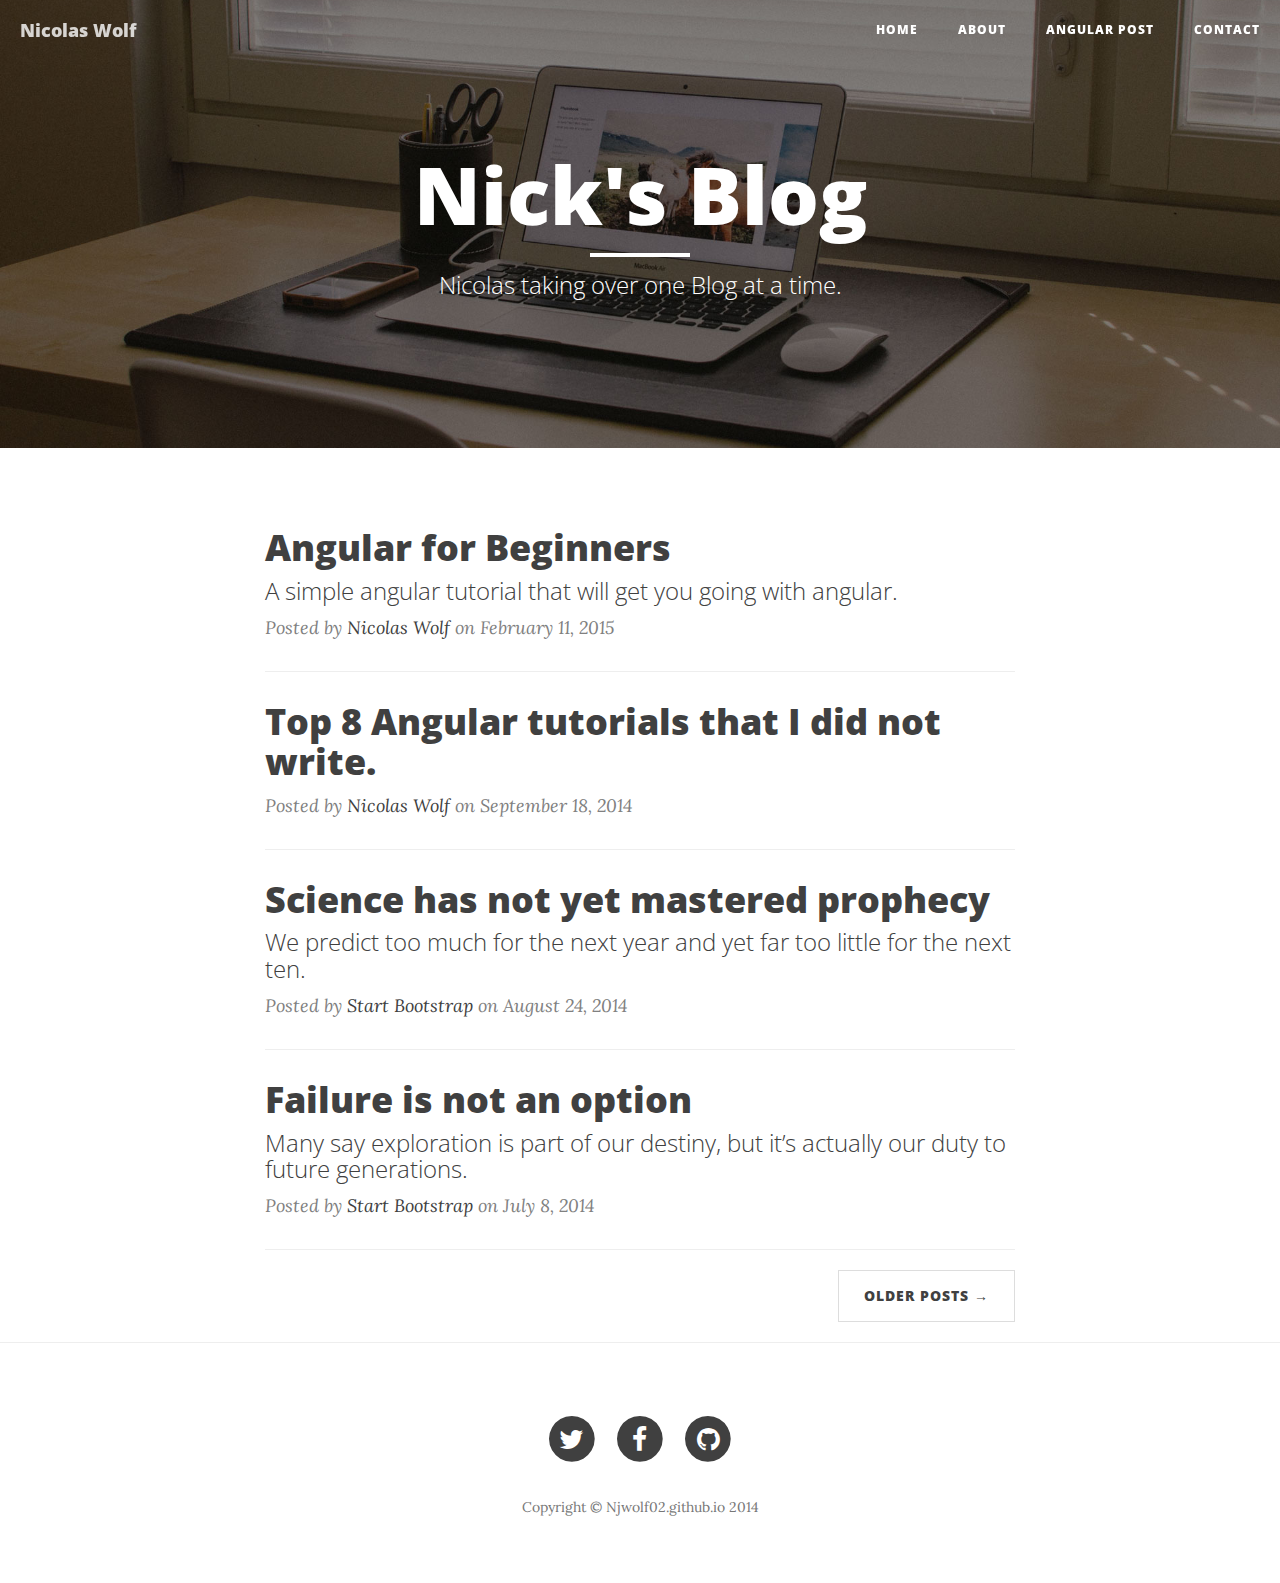
==== index.html @ 0912103f "fix link" ====
<!DOCTYPE html>
<html lang="en">

<head>

    <meta charset="utf-8">
    <meta http-equiv="X-UA-Compatible" content="IE=edge">
    <meta name="viewport" content="width=device-width, initial-scale=1">
    <meta name="description" content="">
    <meta name="author" content="">

    <title>Clean Blog</title>

    <!-- Bootstrap Core CSS -->
    <link href="css/bootstrap.min.css" rel="stylesheet">

    <!-- Custom CSS -->
    <link href="css/clean-blog.min.css" rel="stylesheet">

    <!-- Custom Fonts -->
    <link href="http://maxcdn.bootstrapcdn.com/font-awesome/4.1.0/css/font-awesome.min.css" rel="stylesheet" type="text/css">
    <link href='http://fonts.googleapis.com/css?family=Lora:400,700,400italic,700italic' rel='stylesheet' type='text/css'>
    <link href='http://fonts.googleapis.com/css?family=Open+Sans:300italic,400italic,600italic,700italic,800italic,400,300,600,700,800' rel='stylesheet' type='text/css'>

    <!-- HTML5 Shim and Respond.js IE8 support of HTML5 elements and media queries -->
    <!-- WARNING: Respond.js doesn't work if you view the page via file:// -->
    <!--[if lt IE 9]>
        <script src="https://oss.maxcdn.com/libs/html5shiv/3.7.0/html5shiv.js"></script>
        <script src="https://oss.maxcdn.com/libs/respond.js/1.4.2/respond.min.js"></script>
    <![endif]-->

</head>

<body>

    <!-- Navigation -->
    <nav class="navbar navbar-default navbar-custom navbar-fixed-top">
        <div class="container-fluid">
            <!-- Brand and toggle get grouped for better mobile display -->
            <div class="navbar-header page-scroll">
                <button type="button" class="navbar-toggle" data-toggle="collapse" data-target="#bs-example-navbar-collapse-1">
                    <span class="sr-only">Toggle navigation</span>
                    <span class="icon-bar"></span>
                    <span class="icon-bar"></span>
                    <span class="icon-bar"></span>
                </button>
                <a class="navbar-brand" href="http://njwolf02.github.io/.html">Nicolas Wolf</a>
            </div>

            <!-- Collect the nav links, forms, and other content for toggling -->
            <div class="collapse navbar-collapse" id="bs-example-navbar-collapse-1">
                <ul class="nav navbar-nav navbar-right">
                    <li>
                        <a href="index.html">Home</a>
                    </li>
                    <li>
                        <a href="about.html">About</a>
                    </li>
                    <li>
                        <a href="post.html">Angular Post</a>
                    </li>
                    <li>
                        <a href="contact.html">Contact</a>
                    </li>
                </ul>
            </div>
            <!-- /.navbar-collapse -->
        </div>
        <!-- /.container -->
    </nav>

    <!-- Page Header -->
    <!-- Set your background image for this header on the line below. -->
    <header class="intro-header" style="background-image: url('img/home-bg.jpg')">
        <div class="container">
            <div class="row">
                <div class="col-lg-8 col-lg-offset-2 col-md-10 col-md-offset-1">
                    <div class="site-heading">
                        <h1>Nick's Blog</h1>
                        <hr class="small">
                        <span class="subheading">Nicolas taking over one Blog at a time.</span>
                    </div>
                </div>
            </div>
        </div>
    </header>

    <!-- Main Content -->
    <div class="container">
        <div class="row">
            <div class="col-lg-8 col-lg-offset-2 col-md-10 col-md-offset-1">
                <div class="post-preview">
                    <a href="post.html">
                        <h2 class="post-title">
                            Angular for Beginners
                        </h2>
                        <h3 class="post-subtitle">
                            A simple angular tutorial that will get you going with angular.
                        </h3>
                    </a>
                    <p class="post-meta">Posted by <a href="#">Nicolas Wolf</a> on February 11, 2015</p>
                </div>
                <hr>
                <div class="post-preview">
                    <a href="tutorials/tutorialpage.html">
                        <h2 class="post-title">
                            Top 8 Angular tutorials that I did not write.
                        </h2>
                    </a>
                    <p class="post-meta">Posted by <a href="#">Nicolas Wolf</a> on September 18, 2014</p>
                </div>
                <hr>
                <div class="post-preview">
                    <a href="post.html">
                        <h2 class="post-title">
                            Science has not yet mastered prophecy
                        </h2>
                        <h3 class="post-subtitle">
                            We predict too much for the next year and yet far too little for the next ten.
                        </h3>
                    </a>
                    <p class="post-meta">Posted by <a href="#">Start Bootstrap</a> on August 24, 2014</p>
                </div>
                <hr>
                <div class="post-preview">
                    <a href="post.html">
                        <h2 class="post-title">
                            Failure is not an option
                        </h2>
                        <h3 class="post-subtitle">
                            Many say exploration is part of our destiny, but it’s actually our duty to future generations.
                        </h3>
                    </a>
                    <p class="post-meta">Posted by <a href="#">Start Bootstrap</a> on July 8, 2014</p>
                </div>
                <hr>
                <!-- Pager -->
                <ul class="pager">
                    <li class="next">
                        <a href="#">Older Posts &rarr;</a>
                    </li>
                </ul>
            </div>
        </div>
    </div>

    <hr>

    <!-- Footer -->
    <footer>
        <div class="container">
            <div class="row">
                <div class="col-lg-8 col-lg-offset-2 col-md-10 col-md-offset-1">
                    <ul class="list-inline text-center">
                        <li>
                            <a href="https://twitter.com/nic_Optimus">
                                <span class="fa-stack fa-lg">
                                    <i class="fa fa-circle fa-stack-2x"></i>
                                    <i class="fa fa-twitter fa-stack-1x fa-inverse"></i>
                                </span>
                            </a>
                        </li>
                        <li>
                            <a href="https://www.linkedin.com/profile/public-profile-settings?trk=prof-edit-edit-public_profile">
                                <span class="fa-stack fa-lg">
                                    <i class="fa fa-circle fa-stack-2x"></i>
                                    <i class="fa fa-facebook fa-stack-1x fa-inverse"></i>
                                </span>
                            </a>
                        </li>
                        <li>
                            <a href="https://github.com/Njwolf02">
                                <span class="fa-stack fa-lg">
                                    <i class="fa fa-circle fa-stack-2x"></i>
                                    <i class="fa fa-github fa-stack-1x fa-inverse"></i>
                                </span>
                            </a>
                        </li>
                    </ul>
                    <p class="copyright text-muted">Copyright &copy; Njwolf02.github.io 2014</p>
                </div>
            </div>
        </div>
    </footer>

    <!-- jQuery -->
    <script src="js/jquery.js"></script>

    <!-- Bootstrap Core JavaScript -->
    <script src="js/bootstrap.min.js"></script>

    <!-- Custom Theme JavaScript -->
    <script src="js/clean-blog.min.js"></script>

</body>

</html>
---- css/clean-blog.min.css ----
/*!
 * Clean Blog v1.0.0 (http://startbootstrap.com)
 * Copyright 2014 Start Bootstrap
 * Licensed under Apache 2.0 (https://github.com/IronSummitMedia/startbootstrap/blob/gh-pages/LICENSE)
 */

body{font-family:Lora,'Times New Roman',serif;font-size:20px;color:#404040}p{line-height:1.5;margin:30px 0}p a{text-decoration:underline}h1,h2,h3,h4,h5,h6{font-family:'Open Sans','Helvetica Neue',Helvetica,Arial,sans-serif;font-weight:800}a{color:#404040}a:hover,a:focus{color:#0085a1}a img:hover,a img:focus{cursor:zoom-in}blockquote{color:gray;font-style:italic}hr.small{max-width:100px;margin:15px auto;border-width:4px;border-color:#fff}.navbar-custom{position:absolute;top:0;left:0;width:100%;z-index:3;font-family:'Open Sans','Helvetica Neue',Helvetica,Arial,sans-serif}.navbar-custom .navbar-brand{font-weight:800}.navbar-custom .nav li a{text-transform:uppercase;font-size:12px;font-weight:800;letter-spacing:1px}@media only screen and (min-width:768px){.navbar-custom{background:0 0;border-bottom:1px solid transparent}.navbar-custom .navbar-brand{color:#fff;padding:20px}.navbar-custom .navbar-brand:hover,.navbar-custom .navbar-brand:focus{color:rgba(255,255,255,.8)}.navbar-custom .nav li a{color:#fff;padding:20px}.navbar-custom .nav li a:hover,.navbar-custom .nav li a:focus{color:rgba(255,255,255,.8)}}@media only screen and (min-width:1170px){.navbar-custom{-webkit-transition:background-color .3s;-moz-transition:background-color .3s;transition:background-color .3s;-webkit-transform:translate3d(0,0,0);-moz-transform:translate3d(0,0,0);-ms-transform:translate3d(0,0,0);-o-transform:translate3d(0,0,0);transform:translate3d(0,0,0);-webkit-backface-visibility:hidden;backface-visibility:hidden}.navbar-custom.is-fixed{position:fixed;top:-61px;background-color:rgba(255,255,255,.9);border-bottom:1px solid #f2f2f2;-webkit-transition:-webkit-transform .3s;-moz-transition:-moz-transform .3s;transition:transform .3s}.navbar-custom.is-fixed .navbar-brand{color:#404040}.navbar-custom.is-fixed .navbar-brand:hover,.navbar-custom.is-fixed .navbar-brand:focus{color:#0085a1}.navbar-custom.is-fixed .nav li a{color:#404040}.navbar-custom.is-fixed .nav li a:hover,.navbar-custom.is-fixed .nav li a:focus{color:#0085a1}.navbar-custom.is-visible{-webkit-transform:translate3d(0,100%,0);-moz-transform:translate3d(0,100%,0);-ms-transform:translate3d(0,100%,0);-o-transform:translate3d(0,100%,0);transform:translate3d(0,100%,0)}}.intro-header{background-color:gray;background:no-repeat center center;background-attachment:scroll;-webkit-background-size:cover;-moz-background-size:cover;background-size:cover;-o-background-size:cover;margin-bottom:50px}.intro-header .site-heading,.intro-header .post-heading,.intro-header .page-heading{padding:100px 0 50px;color:#fff}@media only screen and (min-width:768px){.intro-header .site-heading,.intro-header .post-heading,.intro-header .page-heading{padding:150px 0}}.intro-header .site-heading,.intro-header .page-heading{text-align:center}.intro-header .site-heading h1,.intro-header .page-heading h1{margin-top:0;font-size:50px}.intro-header .site-heading .subheading,.intro-header .page-heading .subheading{font-size:24px;line-height:1.1;display:block;font-family:'Open Sans','Helvetica Neue',Helvetica,Arial,sans-serif;font-weight:300;margin:10px 0 0}@media only screen and (min-width:768px){.intro-header .site-heading h1,.intro-header .page-heading h1{font-size:80px}}.intro-header .post-heading h1{font-size:35px}.intro-header .post-heading .subheading,.intro-header .post-heading .meta{line-height:1.1;display:block}.intro-header .post-heading .subheading{font-family:'Open Sans','Helvetica Neue',Helvetica,Arial,sans-serif;font-size:24px;margin:10px 0 30px;font-weight:600}.intro-header .post-heading .meta{font-family:Lora,'Times New Roman',serif;font-style:italic;font-weight:300;font-size:20px}.intro-header .post-heading .meta a{color:#fff}@media only screen and (min-width:768px){.intro-header .post-heading h1{font-size:55px}.intro-header .post-heading .subheading{font-size:30px}}.post-preview>a{color:#404040}.post-preview>a:hover,.post-preview>a:focus{text-decoration:none;color:#0085a1}.post-preview>a>.post-title{font-size:30px;margin-top:30px;margin-bottom:10px}.post-preview>a>.post-subtitle{margin:0;font-weight:300;margin-bottom:10px}.post-preview>.post-meta{color:gray;font-size:18px;font-style:italic;margin-top:0}.post-preview>.post-meta>a{text-decoration:none;color:#404040}.post-preview>.post-meta>a:hover,.post-preview>.post-meta>a:focus{color:#0085a1;text-decoration:underline}@media only screen and (min-width:768px){.post-preview>a>.post-title{font-size:36px}}.section-heading{font-size:36px;margin-top:60px;font-weight:700}.caption{text-align:center;font-size:14px;padding:10px;font-style:italic;margin:0;display:block;border-bottom-right-radius:5px;border-bottom-left-radius:5px}footer{padding:50px 0 65px}footer .list-inline{margin:0;padding:0}footer .copyright{font-size:14px;text-align:center;margin-bottom:0}.floating-label-form-group{font-size:14px;position:relative;margin-bottom:0;padding-bottom:.5em;border-bottom:1px solid #eee}.floating-label-form-group input,.floating-label-form-group textarea{z-index:1;position:relative;padding-right:0;padding-left:0;border:none;border-radius:0;font-size:1.5em;background:0 0;box-shadow:none!important;resize:none}.floating-label-form-group label{display:block;z-index:0;position:relative;top:2em;margin:0;font-size:.85em;line-height:1.764705882em;vertical-align:middle;vertical-align:baseline;opacity:0;-webkit-transition:top .3s ease,opacity .3s ease;-moz-transition:top .3s ease,opacity .3s ease;-ms-transition:top .3s ease,opacity .3s ease;transition:top .3s ease,opacity .3s ease}.floating-label-form-group::not(:first-child){padding-left:14px;border-left:1px solid #eee}.floating-label-form-group-with-value label{top:0;opacity:1}.floating-label-form-group-with-focus label{color:#0085a1}form .row:first-child .floating-label-form-group{border-top:1px solid #eee}.btn{font-family:'Open Sans','Helvetica Neue',Helvetica,Arial,sans-serif;text-transform:uppercase;font-size:14px;font-weight:800;letter-spacing:1px;border-radius:0;padding:15px 25px}.btn-lg{font-size:16px;padding:25px 35px}.btn-default:hover,.btn-default:focus{background-color:#0085a1;border:1px solid #0085a1;color:#fff}.pager{margin:20px 0 0}.pager li>a,.pager li>span{font-family:'Open Sans','Helvetica Neue',Helvetica,Arial,sans-serif;text-transform:uppercase;font-size:14px;font-weight:800;letter-spacing:1px;padding:15px 25px;background-color:#fff;border-radius:0}.pager li>a:hover,.pager li>a:focus{color:#fff;background-color:#0085a1;border:1px solid #0085a1}.pager .disabled>a,.pager .disabled>a:hover,.pager .disabled>a:focus,.pager .disabled>span{color:gray;background-color:#404040;cursor:not-allowed}::-moz-selection{color:#fff;text-shadow:none;background:#0085a1}::selection{color:#fff;text-shadow:none;background:#0085a1}img::selection{color:#fff;background:0 0}img::-moz-selection{color:#fff;background:0 0}body{webkit-tap-highlight-color:#0085a1}
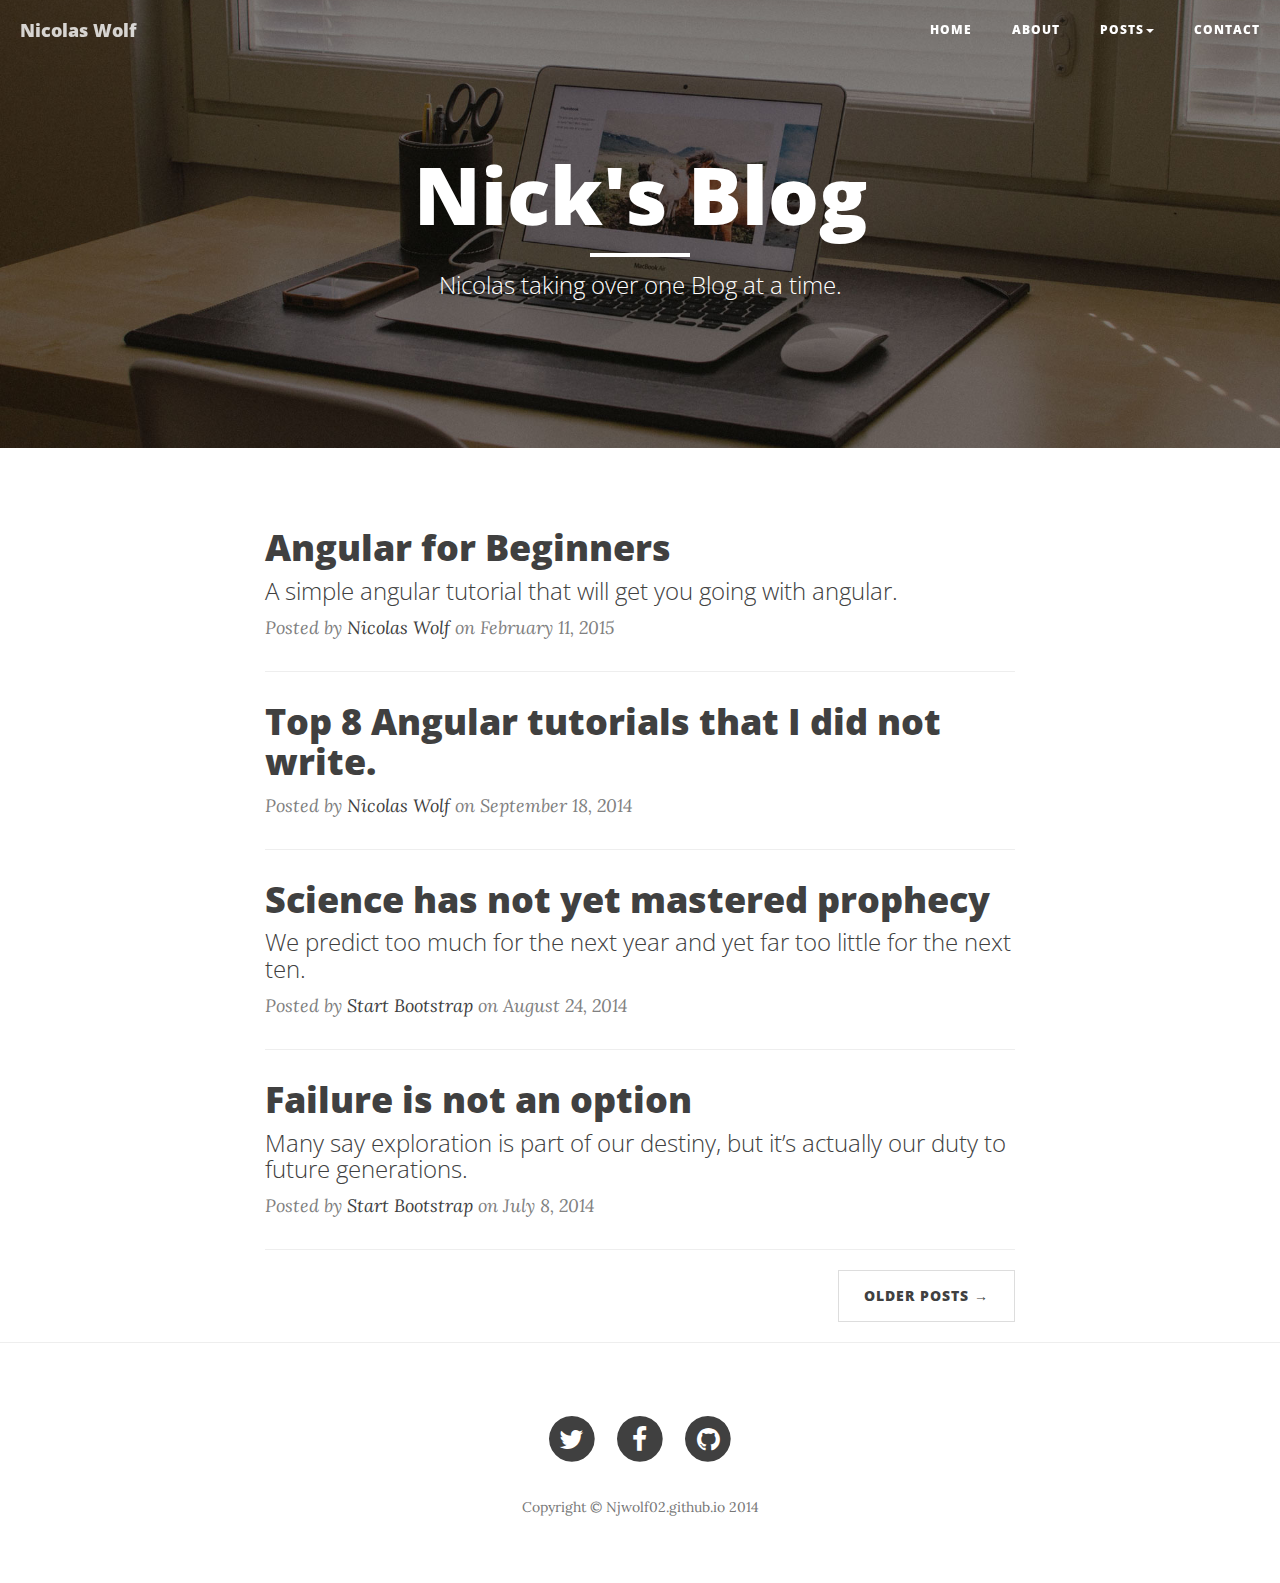
==== commit 496a6607: "fix link" ====
--- a/index.html
+++ b/index.html
@@ -44,23 +44,30 @@
                     <span class="icon-bar"></span>
                     <span class="icon-bar"></span>
                 </button>
-                <a class="navbar-brand" href="http://njwolf02.github.io/.html">Nicolas Wolf</a>
+                <a class="navbar-brand" href="http://njwolf02.github.io/">Nicolas Wolf</a>
             </div>
 
             <!-- Collect the nav links, forms, and other content for toggling -->
             <div class="collapse navbar-collapse" id="bs-example-navbar-collapse-1">
                 <ul class="nav navbar-nav navbar-right">
                     <li>
-                        <a href="index.html">Home</a>
+                        <a href="http://njwolf02.github.io/JSON-Intro/">Home</a>
                     </li>
                     <li>
-                        <a href="about.html">About</a>
-                    </li>
+                        <a href="http://njwolf02.github.io/JSON-Intro/about.html">About</a>
+                    </li>
+					
+                        <li class = "dropdown">
+                                                       
+                        <a href = "#" class = "dropdown-toggle" data-toggle = "dropdown">Posts<b class = "caret"></b></a>
+                            <ul class = "dropdown-menu">
+                                <li><a href="http://njwolf02.github.io/JSON-Intro/post.html">Angular Post</a></li>
+                                <li><a href = "http://njwolf02.github.io/JSON-Intro/tutorials/tutorialpage.html">Top 8 Angular Tutorials</a></li>
+                            </ul>
+                                               
+                        </li>
                     <li>
-                        <a href="post.html">Angular Post</a>
-                    </li>
-                    <li>
-                        <a href="contact.html">Contact</a>
+                        <a href="http://njwolf02.github.io/JSON-Intro/contact.html">Contact</a>
                     </li>
                 </ul>
             </div>
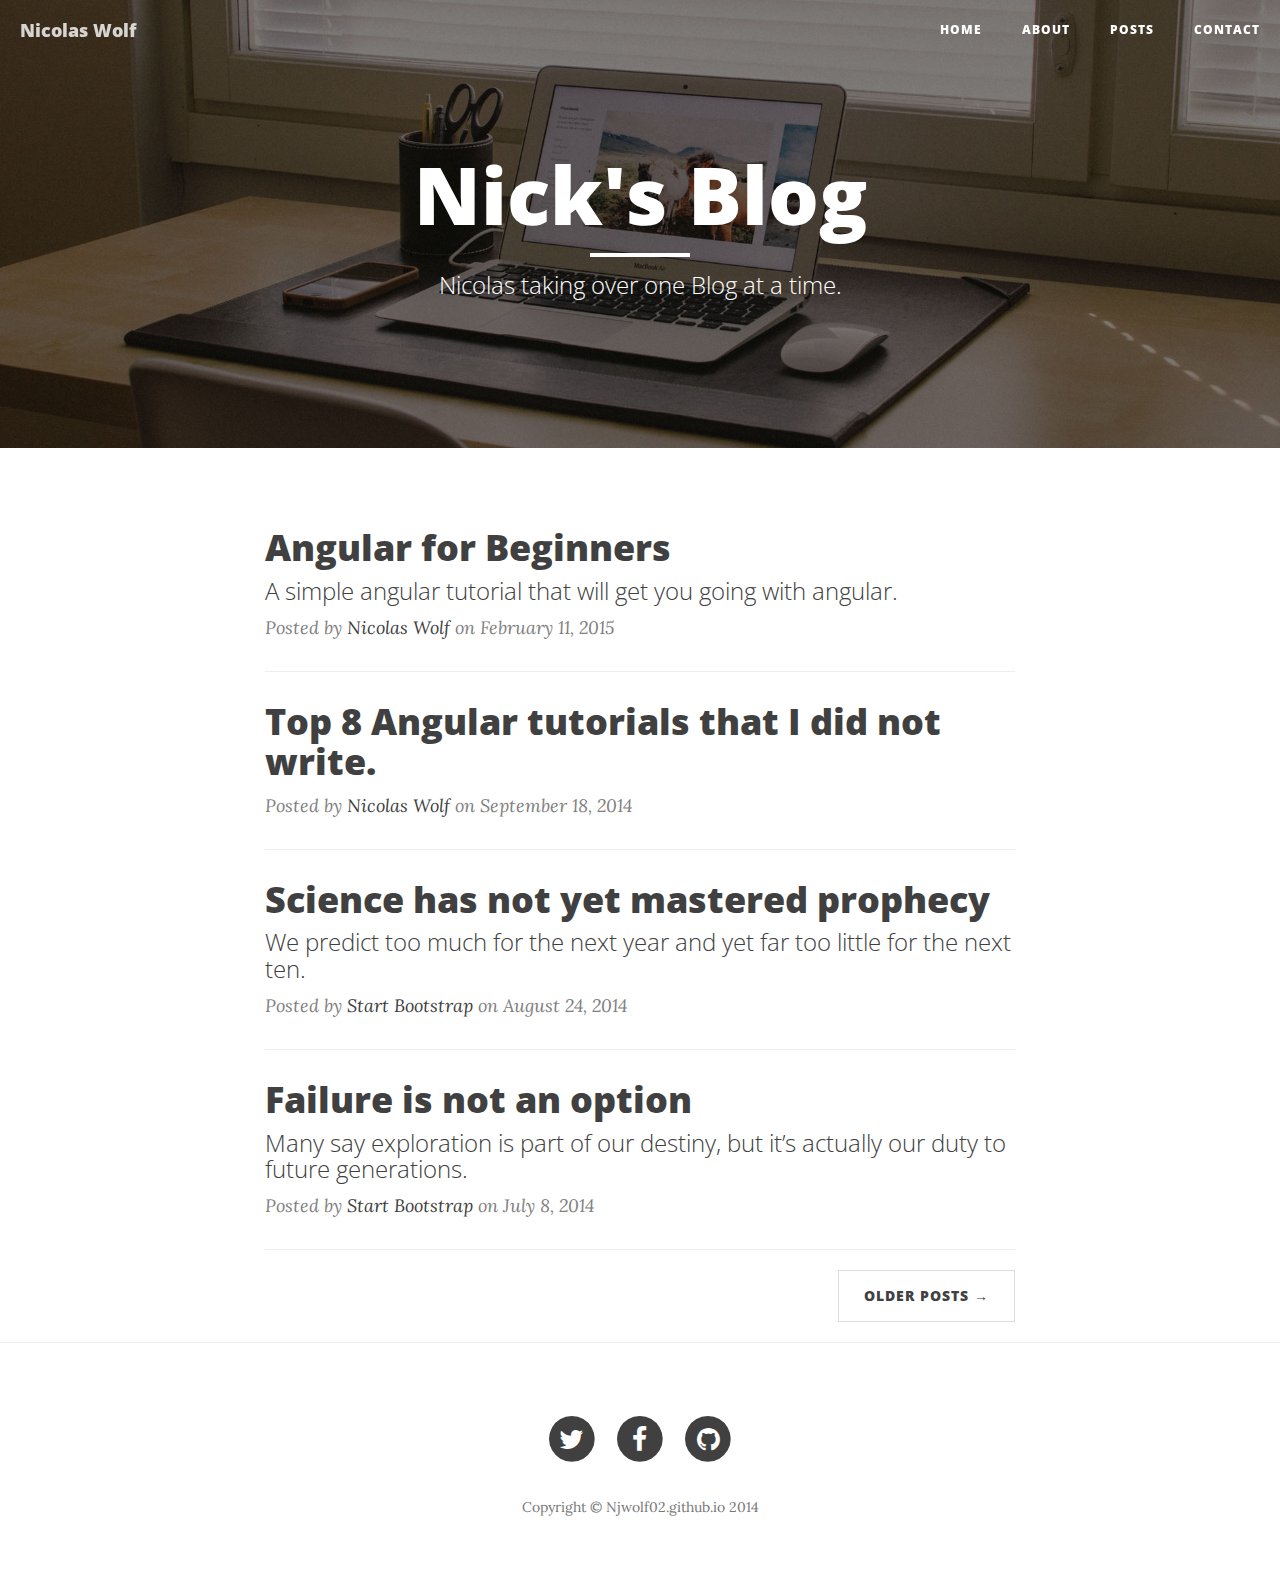
==== commit 7c16da08: "fix image" ====
--- a/index.html
+++ b/index.html
@@ -9,7 +9,7 @@
     <meta name="description" content="">
     <meta name="author" content="">
 
-    <title>Clean Blog</title>
+    <title>Nicolas Wolf</title>
 
     <!-- Bootstrap Core CSS -->
     <link href="css/bootstrap.min.css" rel="stylesheet">
@@ -59,7 +59,7 @@
 					
                         <li class = "dropdown">
                                                        
-                        <a href = "#" class = "dropdown-toggle" data-toggle = "dropdown">Posts<b class = "caret"></b></a>
+                        <a href = "#" class = "dropdown-toggle" data-toggle = "dropdown">Posts</a>
                             <ul class = "dropdown-menu">
                                 <li><a href="http://njwolf02.github.io/JSON-Intro/post.html">Angular Post</a></li>
                                 <li><a href = "http://njwolf02.github.io/JSON-Intro/tutorials/tutorialpage.html">Top 8 Angular Tutorials</a></li>
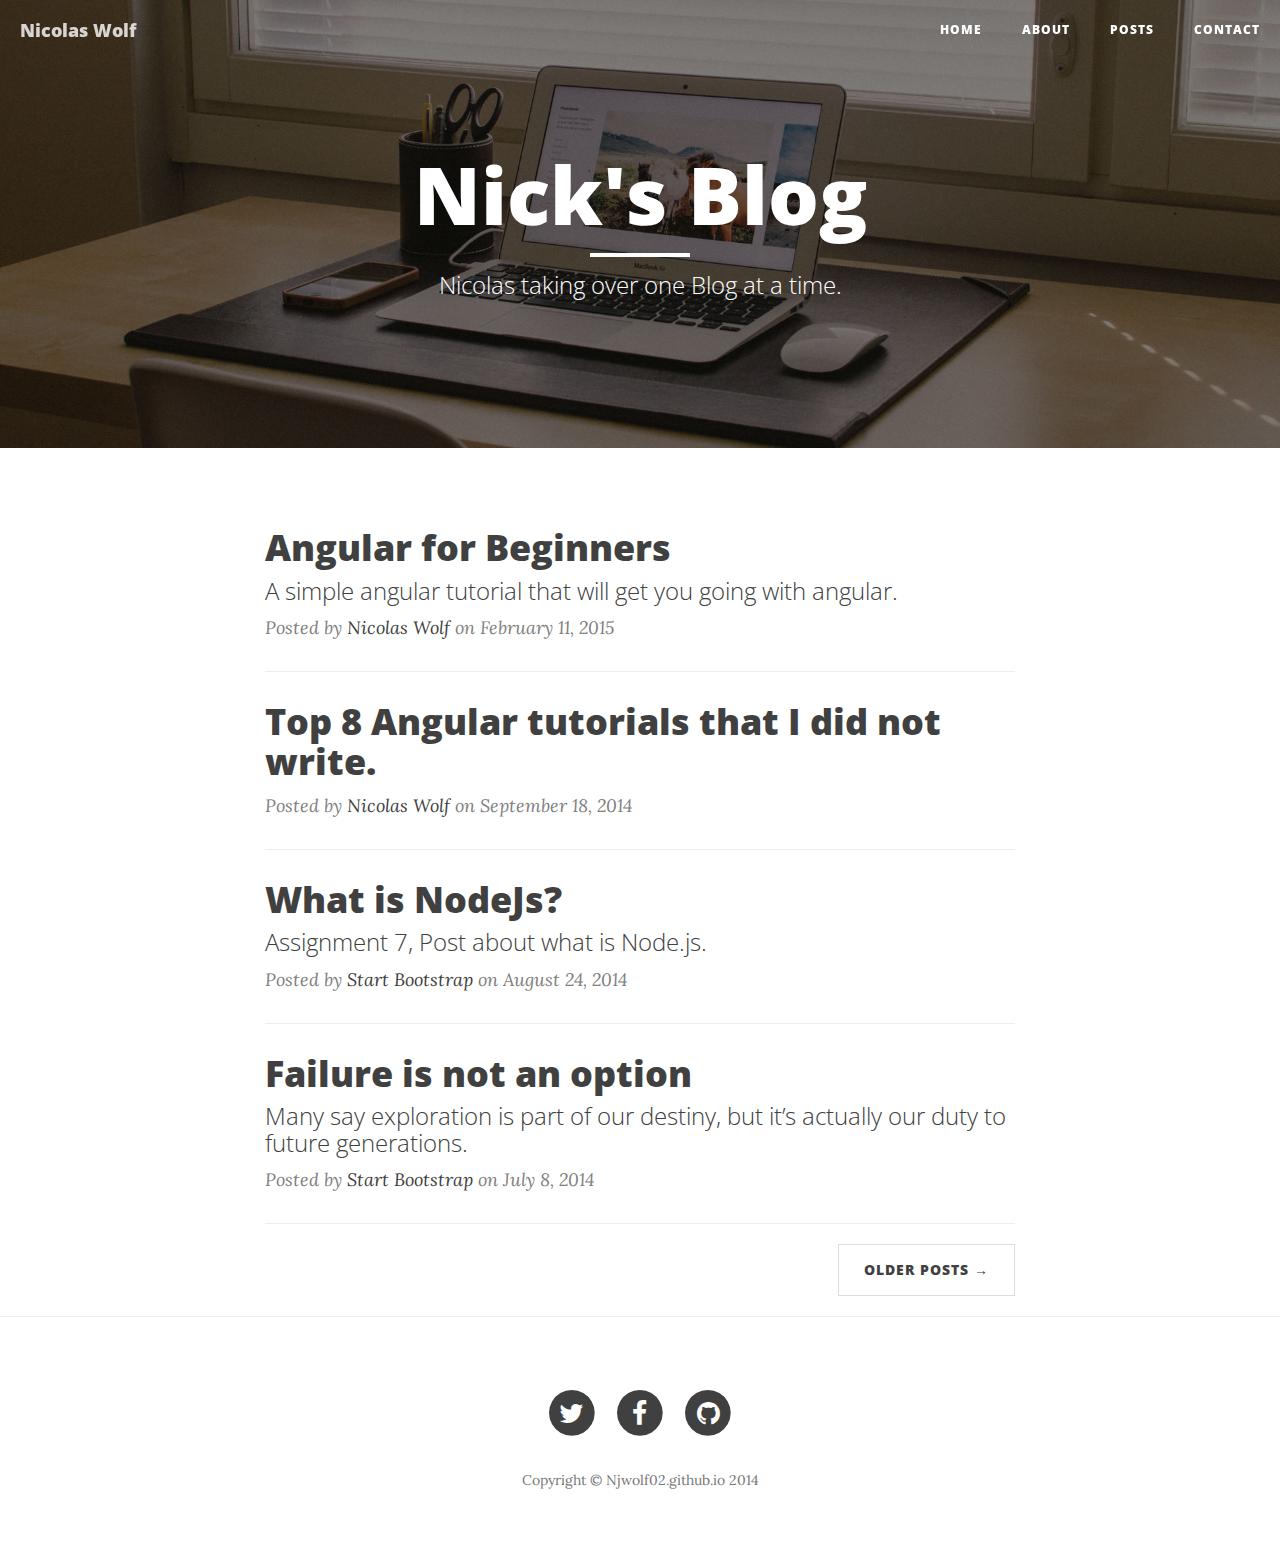
==== commit 6e15bcca: "Add test post node.js" ====
--- a/index.html
+++ b/index.html
@@ -63,7 +63,8 @@
                             <ul class = "dropdown-menu">
                                 <li><a href="http://njwolf02.github.io/JSON-Intro/post.html">Angular Post</a></li>
                                 <li><a href = "http://njwolf02.github.io/JSON-Intro/tutorials/tutorialpage.html">Top 8 Angular Tutorials</a></li>
-                            </ul>
+                                <li><a href = "http://njwolf02.github.io/JSON-Intro/nodejs/nodejs.html">What is NodeJs?</a></li>                            
+							</ul>
                                                
                         </li>
                     <li>
@@ -118,12 +119,12 @@
                 </div>
                 <hr>
                 <div class="post-preview">
-                    <a href="post.html">
-                        <h2 class="post-title">
-                            Science has not yet mastered prophecy
+                    <a href="nodejs/nodejs.html">
+                        <h2 class="post-title">
+                            What is NodeJs?
                         </h2>
                         <h3 class="post-subtitle">
-                            We predict too much for the next year and yet far too little for the next ten.
+                            Assignment 7, Post about what is Node.js.
                         </h3>
                     </a>
                     <p class="post-meta">Posted by <a href="#">Start Bootstrap</a> on August 24, 2014</p>
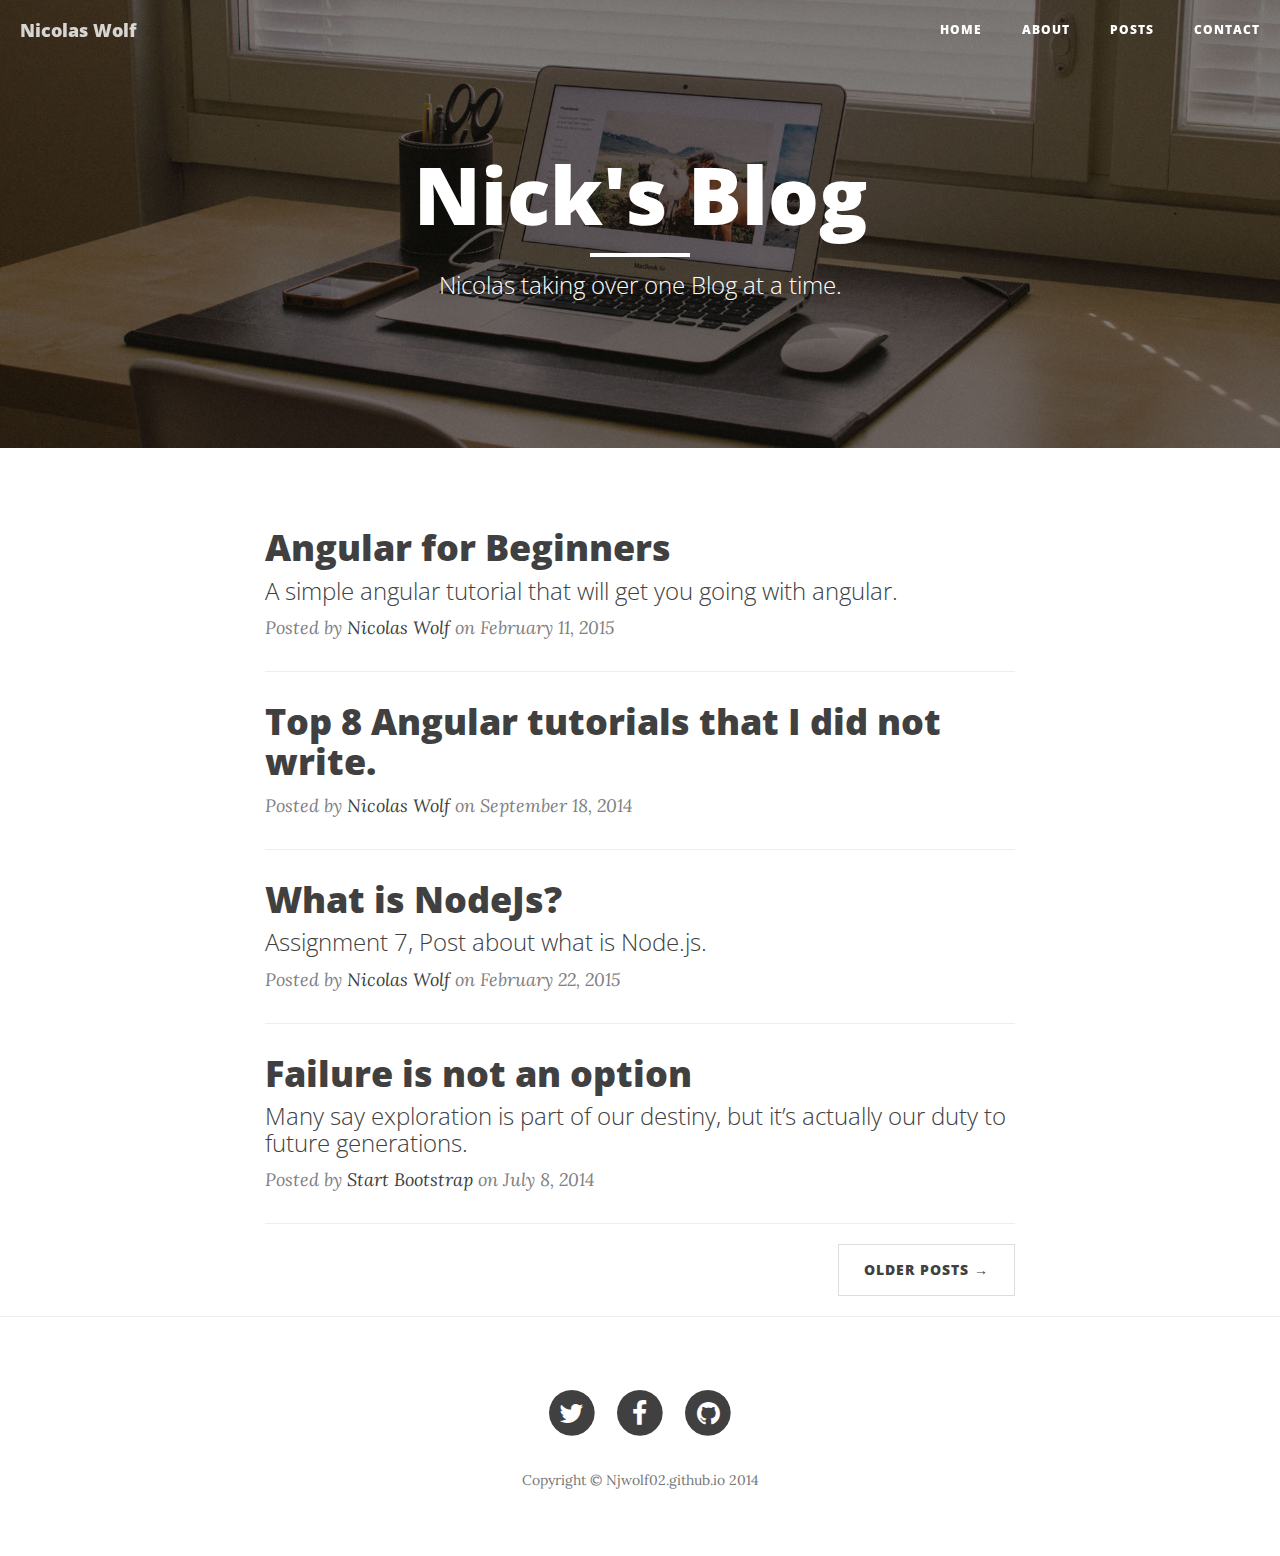
==== commit 0dc38471: "fix broken js links" ====
--- a/index.html
+++ b/index.html
@@ -127,7 +127,7 @@
                             Assignment 7, Post about what is Node.js.
                         </h3>
                     </a>
-                    <p class="post-meta">Posted by <a href="#">Start Bootstrap</a> on August 24, 2014</p>
+                    <p class="post-meta">Posted by <a href="#">Nicolas Wolf</a> on February 22, 2015</p>
                 </div>
                 <hr>
                 <div class="post-preview">
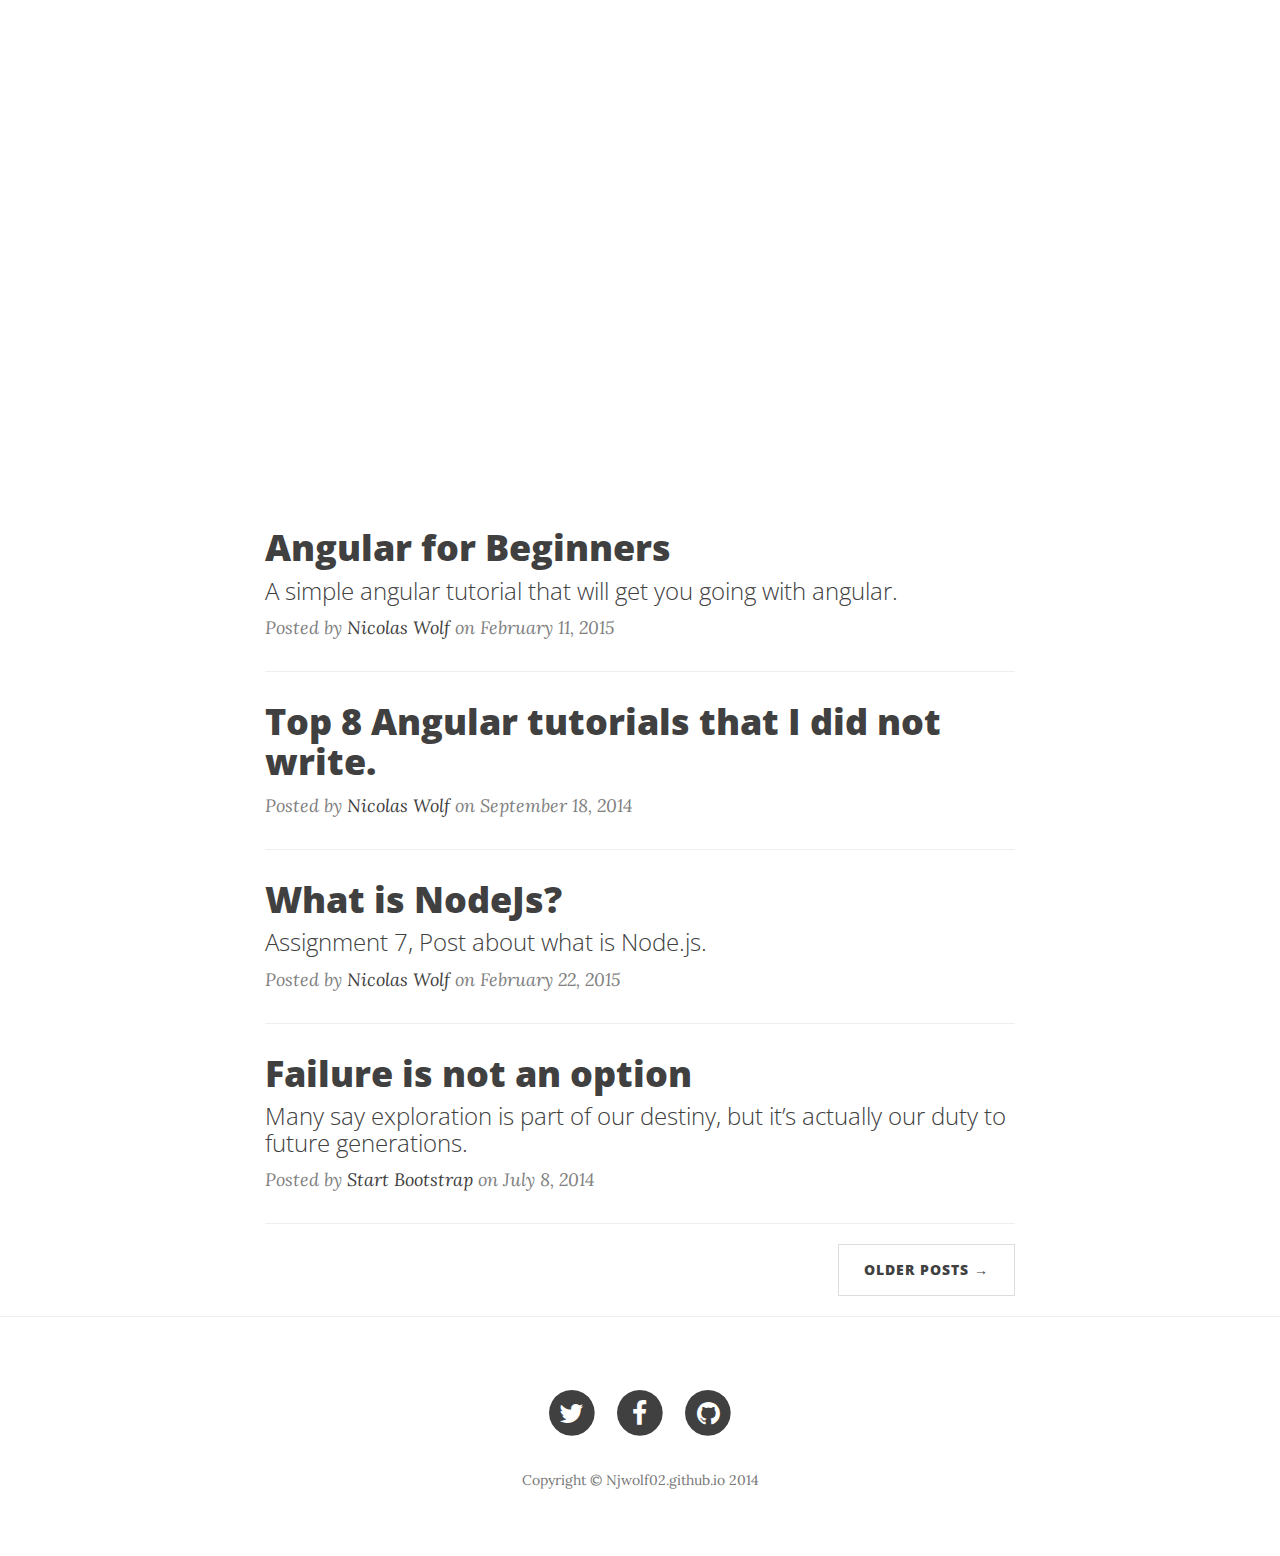
==== commit c3814379: "add bg img" ====
--- a/index.html
+++ b/index.html
@@ -79,7 +79,7 @@
 
     <!-- Page Header -->
     <!-- Set your background image for this header on the line below. -->
-    <header class="intro-header" style="background-image: url('img/home-bg.jpg')">
+    <header class="intro-header" style="background-image: url('img/nodejs-bg')">
         <div class="container">
             <div class="row">
                 <div class="col-lg-8 col-lg-offset-2 col-md-10 col-md-offset-1">
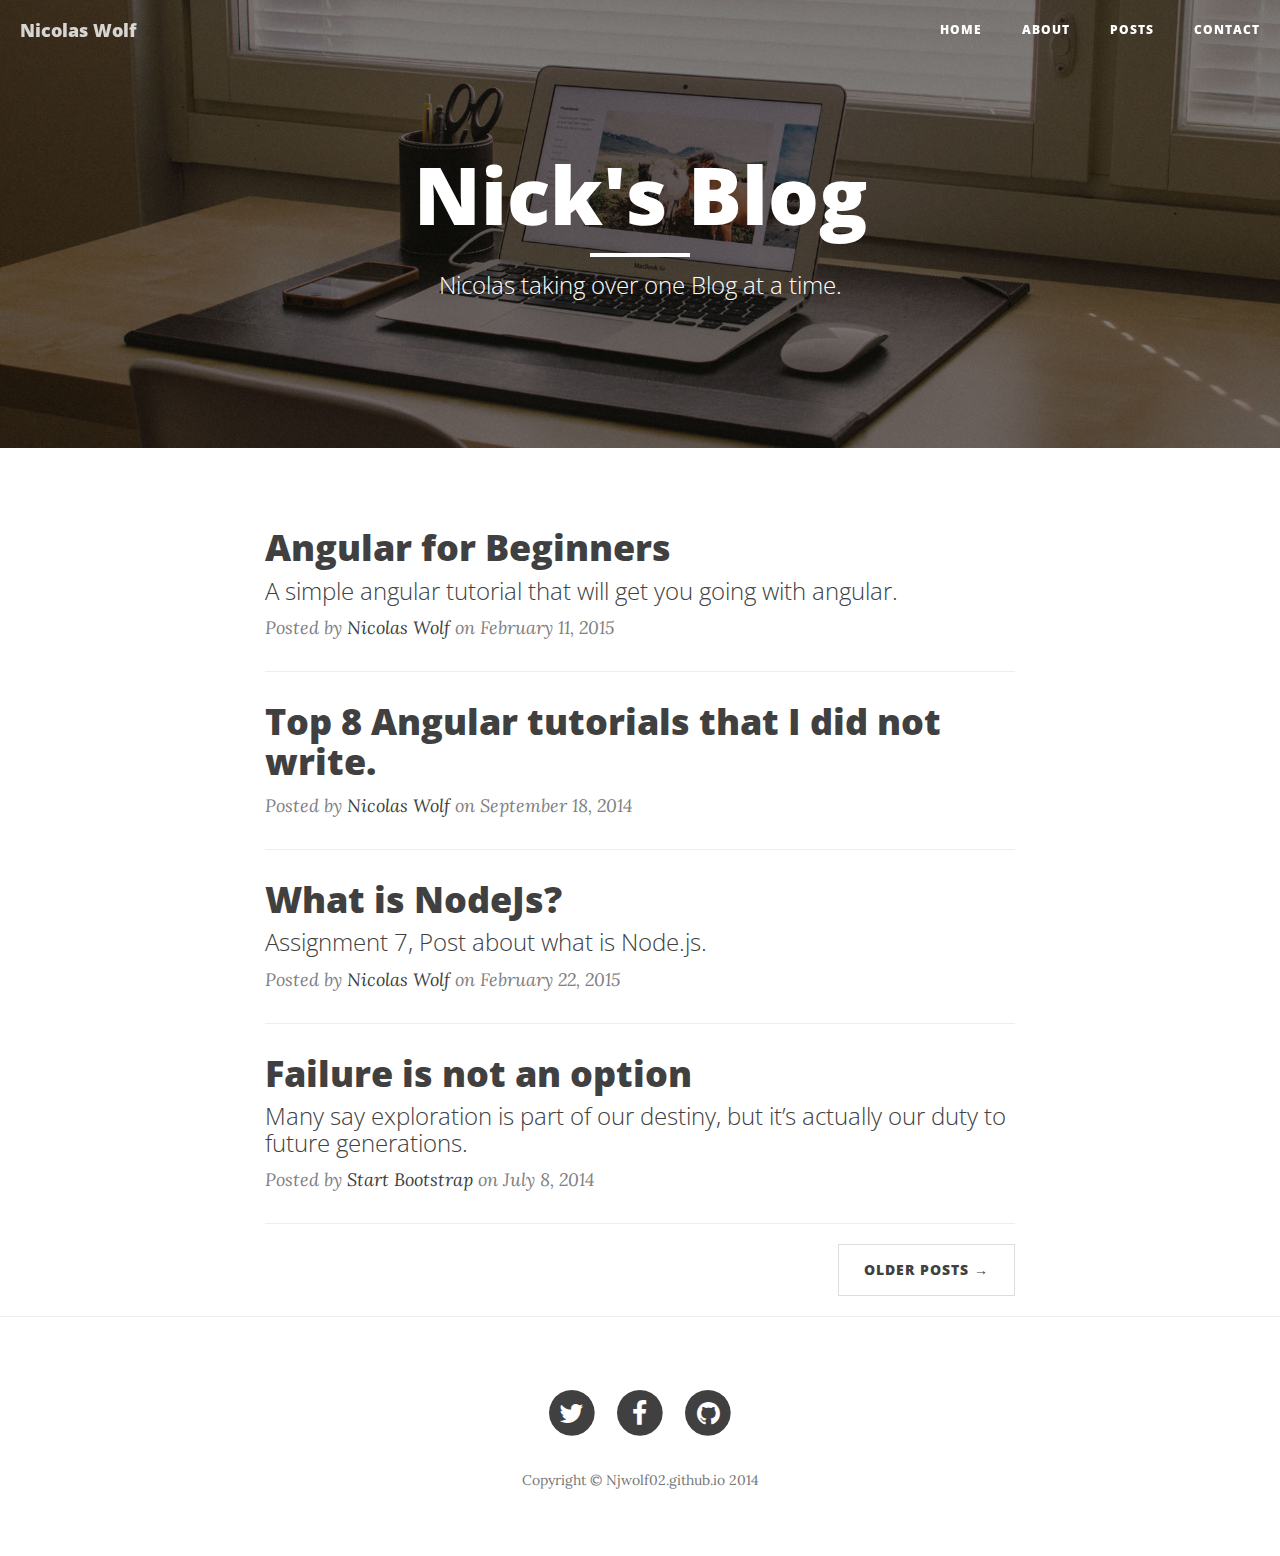
==== commit 5042ddf4: "Revert "add bg img"" ====
--- a/index.html
+++ b/index.html
@@ -79,7 +79,7 @@
 
     <!-- Page Header -->
     <!-- Set your background image for this header on the line below. -->
-    <header class="intro-header" style="background-image: url('img/nodejs-bg')">
+    <header class="intro-header" style="background-image: url('img/home-bg.jpg')">
         <div class="container">
             <div class="row">
                 <div class="col-lg-8 col-lg-offset-2 col-md-10 col-md-offset-1">
